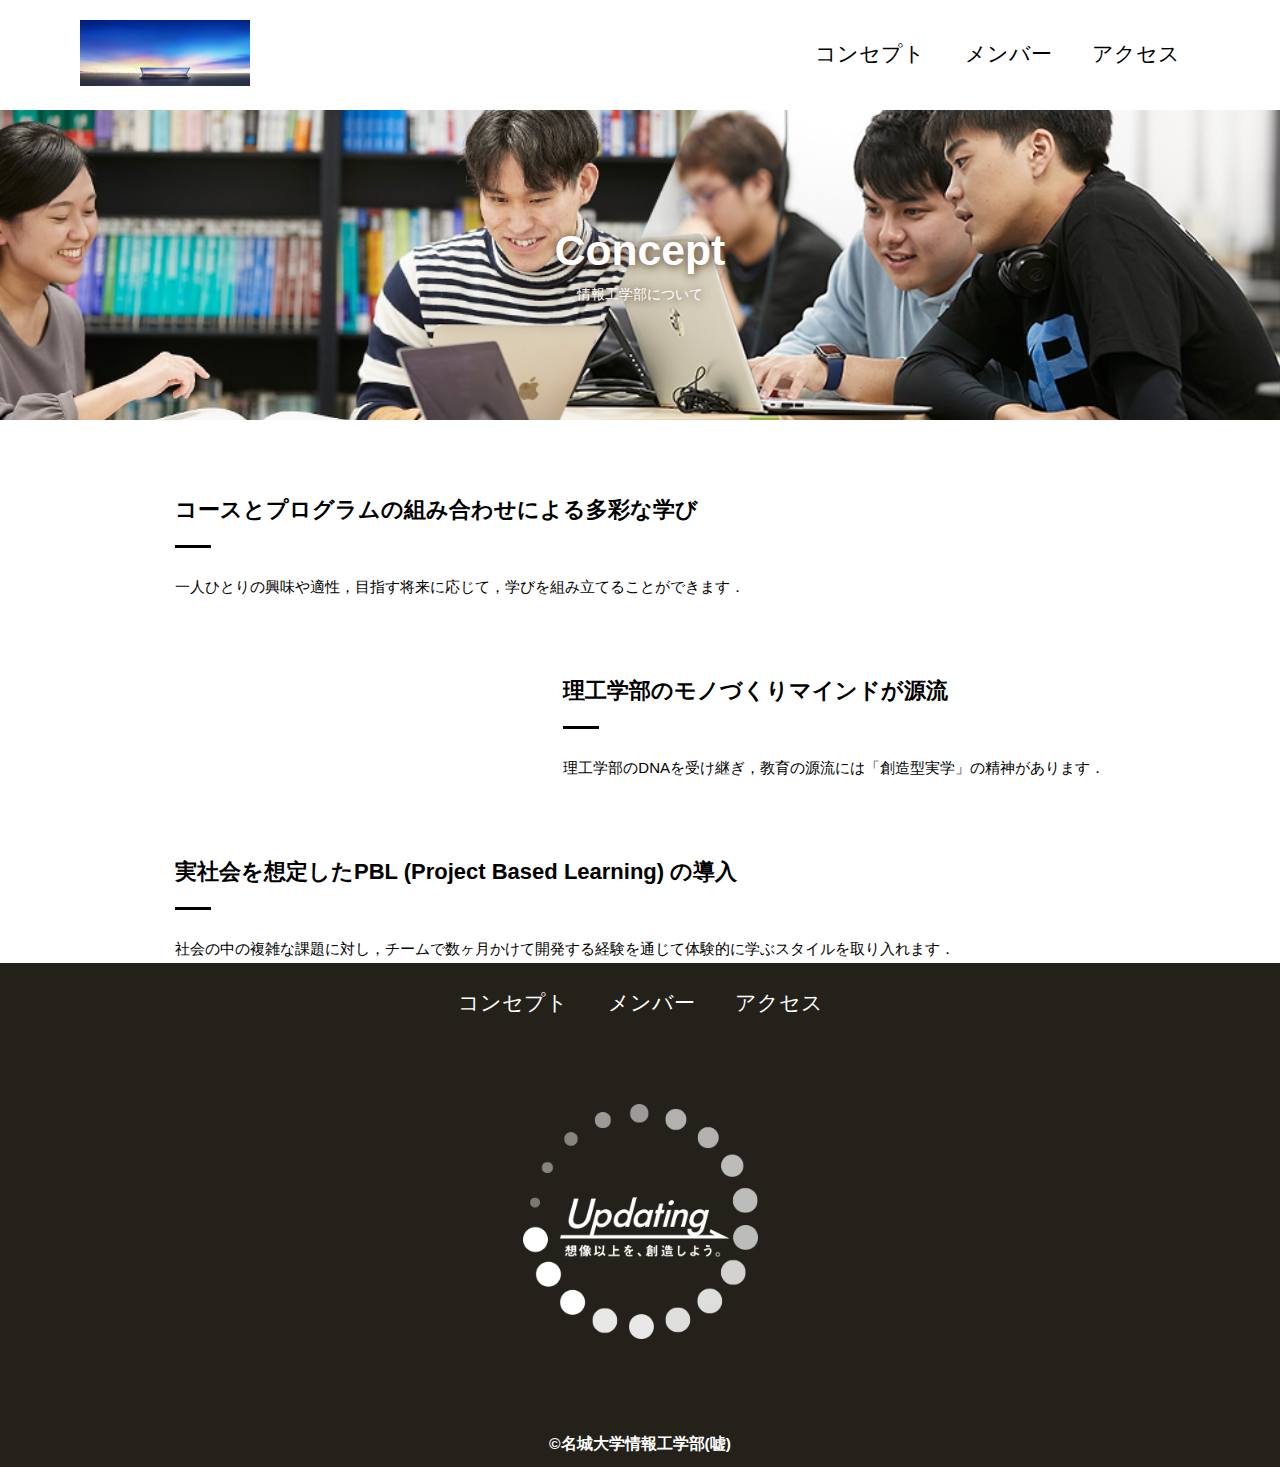
==== concept.html @ bb87b267 "フレックスボックスレイアウトとアクセスマップを作製" ====
<!DOCTYPE html>
<html>
    <head>
        <meta charset="UTF-8">
        <title>コンセプト</title>
        <meta name="description" content="情報工学部のコンセプト">
        <meta name="viewport" content="width=device-width">
        <script src="https://ajax.googleapis.com/ajax/libs/jquery/1.11.0/jquery.min.js"></script>
        <script src="js/script.js"></script>
        <link href="css/common.css" rel="stylesheet">
        <link href="css/concept.css" rel="stylesheet">
        <link rel="preconnect" href="https://fonts.googleapis.com">
        <link rel="preconnect" href="https://fonts.gstatic.com" crossorigin>
        <link href="https://fonts.googleapis.com/css2?family=Cherry+Bomb+One&display=swap" rel="stylesheet">    
    </head>
    <body>
        <header class="header">
            <div class="header-inner">
                <a class="header-logo" href="index.html">
                    <img src="images/common/logo.png" alt="ロゴ">
                </a>
                <button class="toggle-menu-button"></button>
                <div class="header-site-menu">
                    <nav class="site-menu">
                        <ul>
                            <li><a href="concept.html">コンセプト</a></li>
                            <li><a href="members.html">メンバー</a></li>
                            <li><a href="access.html">アクセス</a></li>
                        </ul>
                    </nav>
                </div>
            </div>
        </header>
        <main class="main">
            <div class="title">
                <h1>Concept</h1>
                <p>情報工学部について</p>
            </div>
            <div class="feature">
                <div class="feature-text">
                    <h2>コースとプログラムの組み合わせによる多彩な学び</h2>
                    <p>
                        一人ひとりの興味や適性，目指す将来に応じて，学びを組み立てることができます．
                    </p>
                </div>
            </div>
            <div class="feature reverse">
                <div class="feature-text">
                    <h2>理工学部のモノづくりマインドが源流</h2>
                    <p>
                        理工学部のDNAを受け継ぎ，教育の源流には「創造型実学」の精神があります．
                    </p>
                </div>
            </div>
            <div class="feature">
                <div class="feature-text">
                    <h2>実社会を想定したPBL (Project Based Learning) の導入</h2>
                    <p>
                        社会の中の複雑な課題に対し，チームで数ヶ月かけて開発する経験を通じて体験的に学ぶスタイルを取り入れます．
                    </p>
                </div>
            </div>
        </main>
        <footer class="footer">
            <nav class="site-menu">
                <ul>
                    <li><a href="concept.html">コンセプト</a></li>
                    <li><a href="members.html">メンバー</a></li>
                    <li><a href="access.html">アクセス</a></li>
                </ul>
            </nav>
            <a class="footer-logo" href="index.html">
                <img src="images/common/logo_footer.png" alt="ロゴ">
            </a>
            <p class="copyright"><small>&copy;名城大学情報工学部(嘘)</small></p>
        </footer>
    </body>
</html>
---- css/common.css ----
@charset "utf-8";

*,
::before,
::after {
    padding: 0;
    margin: 0;
    box-sizing: border-box;
}

ul, ol {
    list-style: none;
}

a {
    color: inherit;
    text-decoration: none;
}

body {
    font-family: sans-serif;
    font-size: 16pt;
    color: #000000;
    line-height: 1;
    background-color: #ffffff;
}

img {
    max-width: 100%;
}

.header-inner {
    max-width: 1200px;
    height: 110px;
    margin-left: auto;
    margin-right: auto;
    padding-left: 40px;
    padding-right: 40px;
    display: flex;
    justify-content: space-between;
    align-items: center;
}

.toggle-menu-button {
    display: none;
}

.header-logo {
    display: block;
    width: 170px;
}

.site-menu ul {
    display: flex;
}

.site-menu ul li {
    margin-left: 20px;
    margin-right: 20px;
}

.site-menu ul li a {
    font-family: 'Dela Gothic One', cursive;
}

@media (max-width: 800px) {
    .site-menu ul {
        display: block;
        text-align: center;
    }

    .site-menu li {
        margin-top: 20px;
    }

    .header {
        position: fixed;
        top: 0;
        left: 0;
        right: 0;
        background-color: #ffffff;
        height: 50px;
        z-index: 10;
        box-shadow: 0 3px 6px rgba(0, 0, 0, 0.1);
    }

    .header-inner {
        padding-left: 20px;
        padding-right: 20px;
        height: 100%;
        position: relative;
    }

    .header-logo {
        width: 100px;
    }

    .header-site-menu {
        position: absolute;
        top: 100%;
        left: 0;
        right: 0;
        color: #ffffff;
        background-color: #736e62;
        padding-top: 30px;
        padding-bottom: 50px;
        display: none;
    }

    .header-site-menu.is-show {
        display: block;
    }

    .main {
        padding-top: 50px;;
    }

    .footer-logo {
        margin-top: 60px;
    }

    .copyright {
        margin-top: 50px;
    }

    .toggle-menu-button {
        display: block;
        width: 44px;
        height: 34px;
        background-image: url(../images/common/icon-menu.png);
        background-size: 50%;
        background-position: center;
        background-repeat: no-repeat;
        background-color: transparent;
        border: none;
        border-radius: 0;
        outline: none;
    }
}

.footer {
    color: #ffffff;
    background-color: #24211b;
    padding-top: 30px;
    padding-bottom: 15px;
    display: flex;
    flex-direction: column;
    align-items: center;
}

.footer-logo {
    display: block;
    width: 235px;
    margin-top: 90px;
}

.copyright {
    font-size: 14pt;
    font-weight: bold;
    margin-top: 90px;
}
---- css/concept.css ----
.title {
    height: 310px;
    background-image: url(../images/concept/bg-main.jpg);
    background-repeat: no-repeat;
    background-position: center center;
    background-size: cover;
    display: flex;
    flex-direction: column;
    justify-content: center;
    align-items: center;
    color: #ffffff;
    text-shadow: 1px 1px 10px #4b2c14;
}

.title h1 {
    font-family: 'Montserrat', sans-serif;
    font-size: 32pt;
    font-weight: bold;
}

.title p {
    font-size: 14px;
    margin-top: 15px;
}

.feature {
    display: flex;
    justify-content: space-between;
    width: 930px;
    max-width: 90%;
    margin-top: 75px;
    margin-left: auto;
    margin-right: auto;
    align-items: flex-start;
}

.feature img {
    max-width: 500px;
    margin-right: 40px;
}

.reverse {
    flex-direction: row-reverse;
}

.reverse .feature-text {
    margin-left: 40px;
    margin-right: 0;
}

.feature-text h2 {
    font-size: 22px;
    font-weight: bold;
    line-height: 30px;
}

.feature-text h2::after {
    content: '';
    display: block;
    width: 36px;
    height: 3px;
    background-color: #000000;
    margin-top: 20px;
}

.feature-text p {
    font-size: 15px;
    line-height: 28px;
    margin-top: 25px;
}
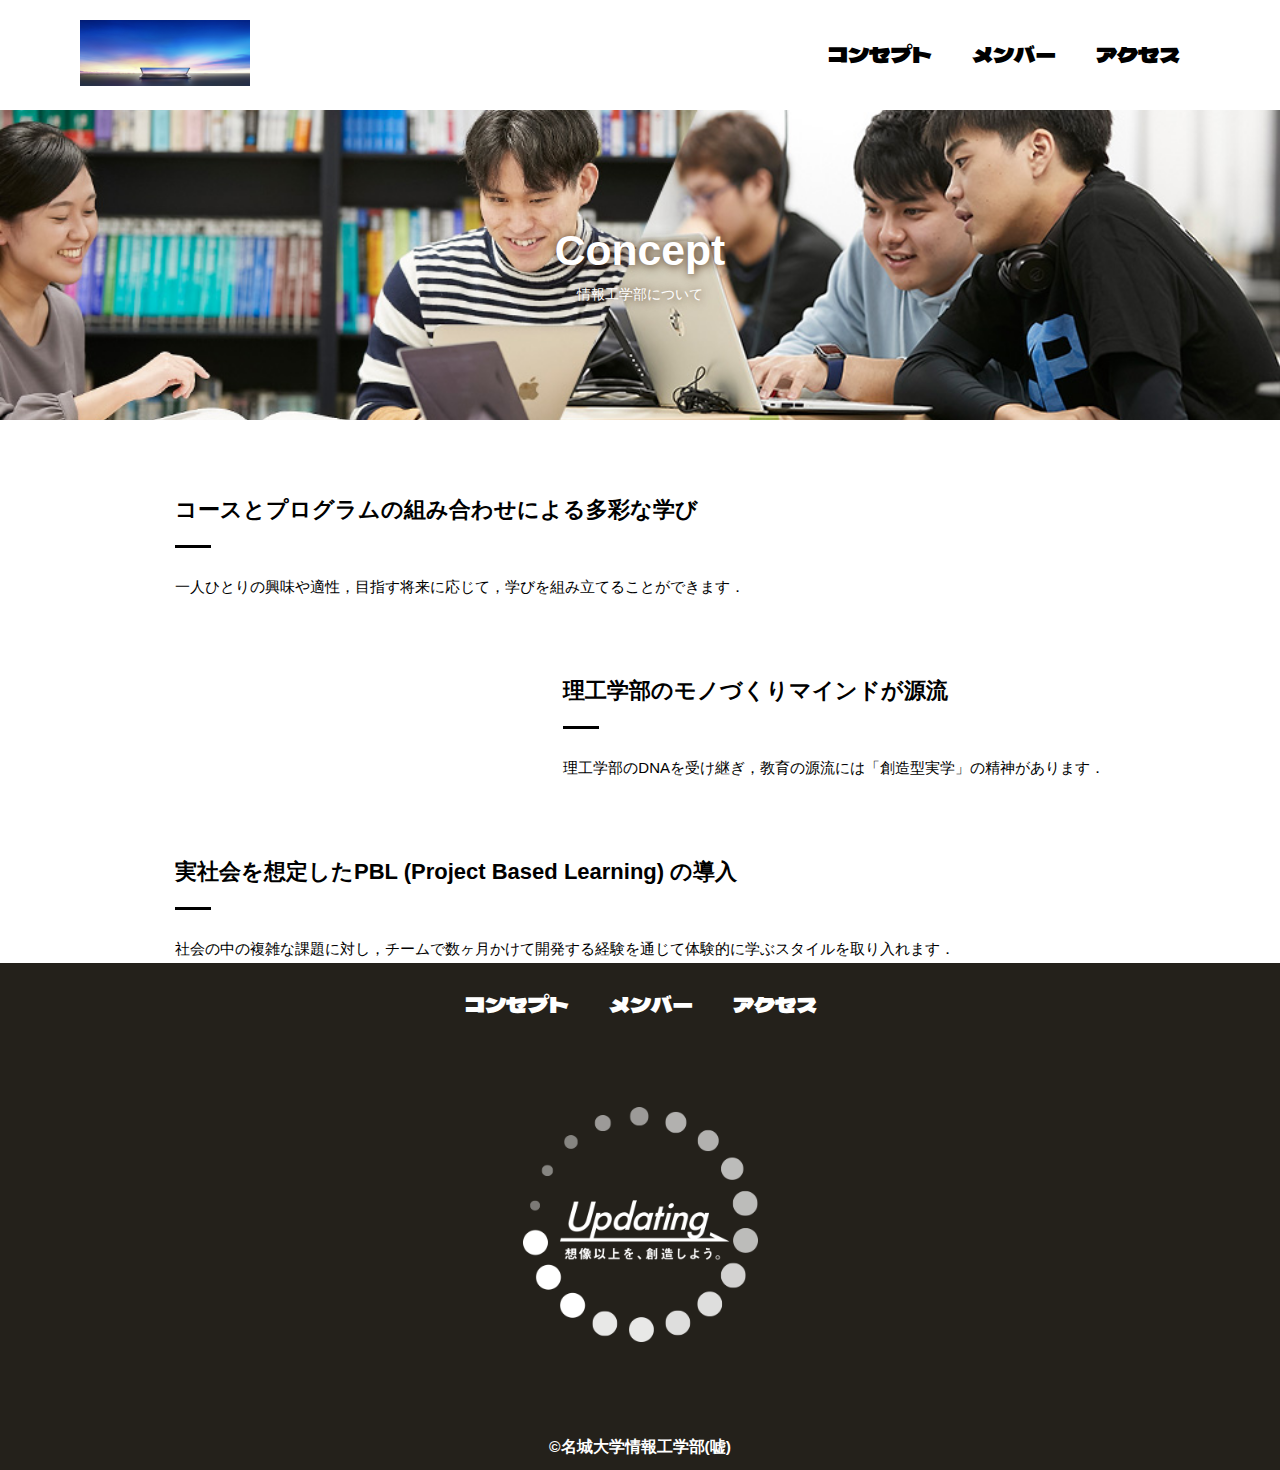
==== commit f0d04698: "conceptのフォントをmembersとaccessと同じにした" ====
--- a/concept.html
+++ b/concept.html
@@ -11,7 +11,7 @@
         <link href="css/concept.css" rel="stylesheet">
         <link rel="preconnect" href="https://fonts.googleapis.com">
         <link rel="preconnect" href="https://fonts.gstatic.com" crossorigin>
-        <link href="https://fonts.googleapis.com/css2?family=Cherry+Bomb+One&display=swap" rel="stylesheet">    
+        <link href="https://fonts.googleapis.com/css2?family=Dela+Gothic+One&display=swap" rel="stylesheet">
     </head>
     <body>
         <header class="header">
